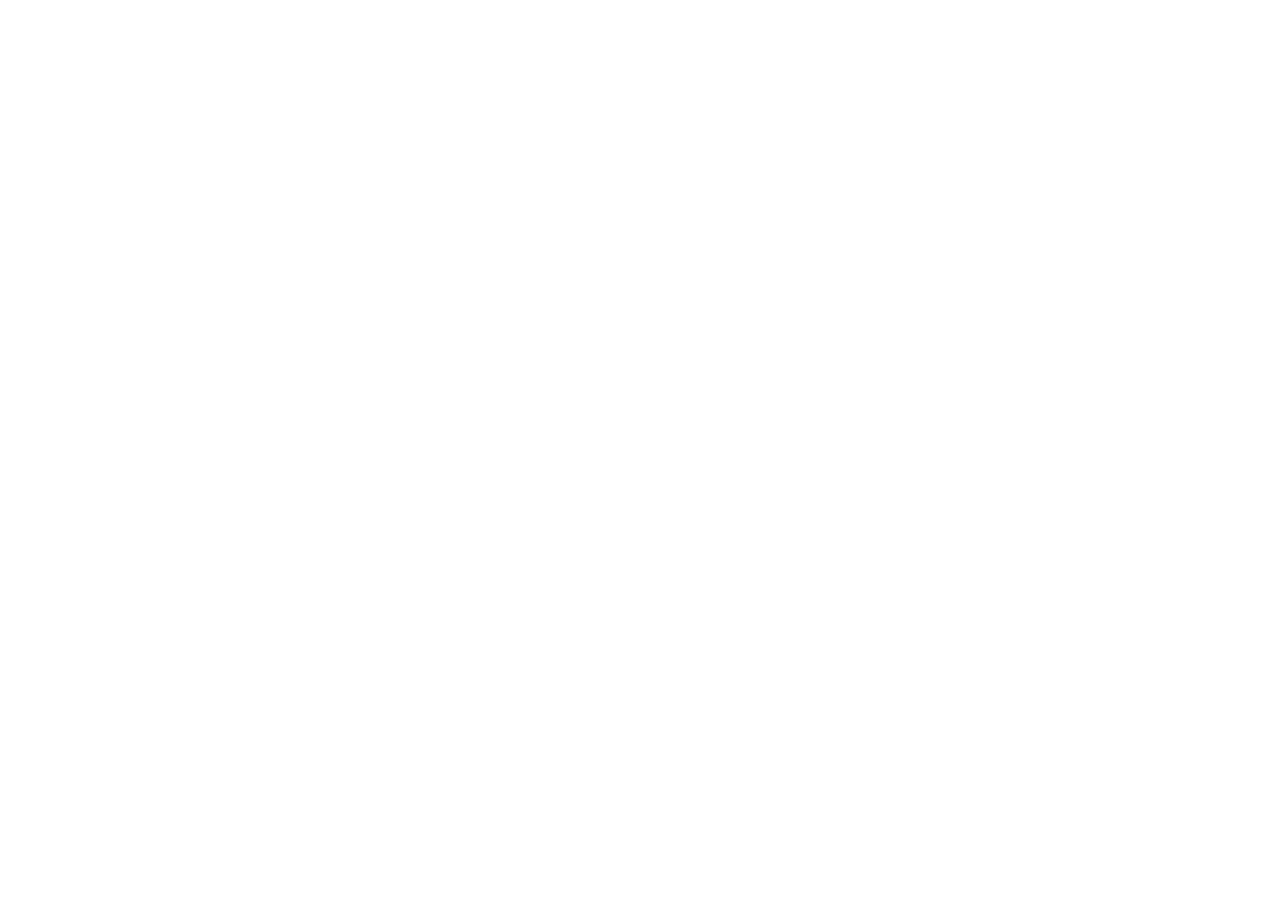
==== login.html @ 37c13c44 "新建项目提交" ====
<!DOCTYPE html>
<html lang="en">

<head>
    <meta charset="UTF-8">
    <meta http-equiv="X-UA-Compatible" content="IE=edge">
    <meta name="viewport" content="width=device-width, initial-scale=1.0">
    <title>Document</title>
</head>

<body>

</body>

</html>
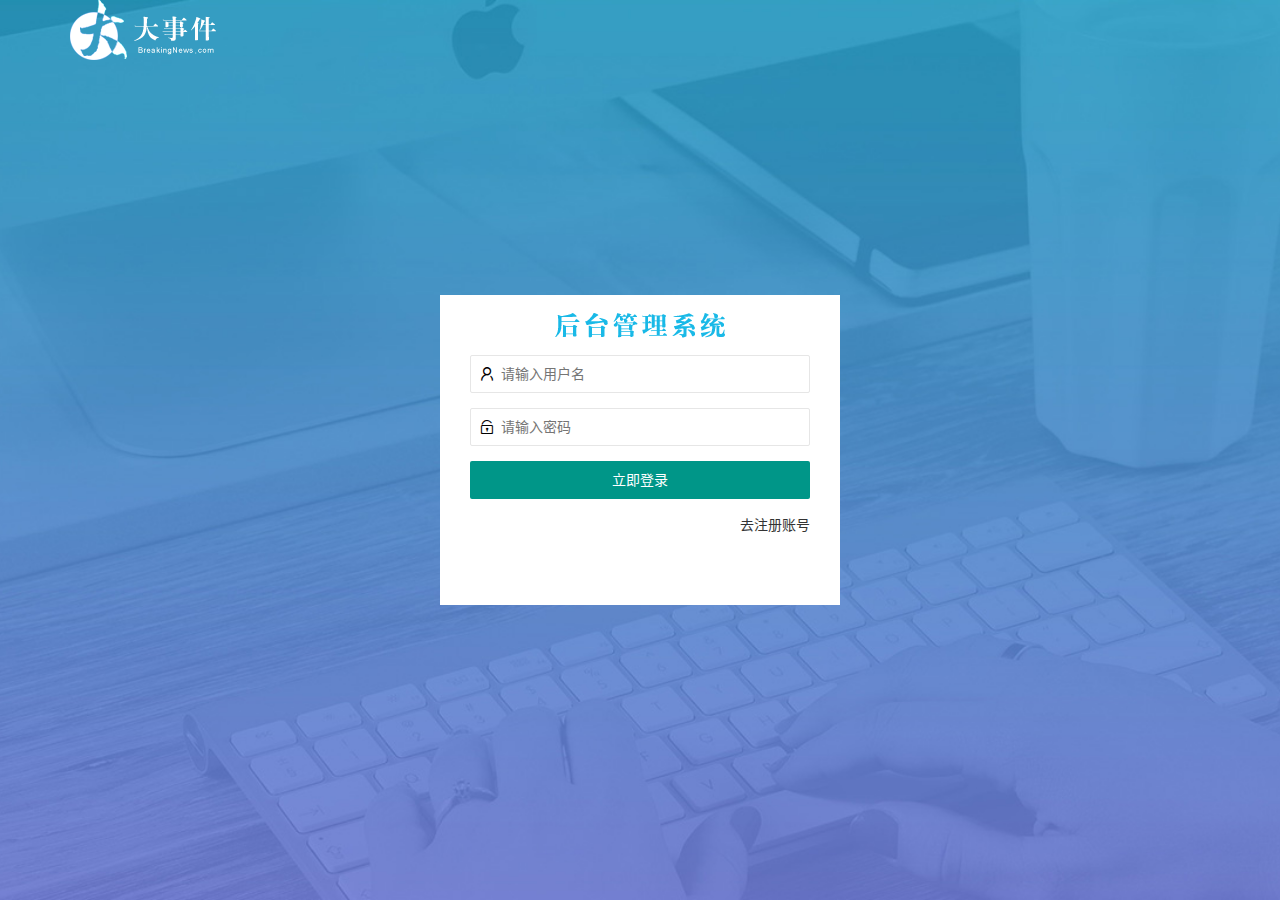
==== commit 29dded7f: "登录注册部分" ====
--- a/login.html
+++ b/login.html
@@ -1,15 +1,73 @@
 <!DOCTYPE html>
-<html lang="en">
+<html lang="zh-CN">
 
 <head>
     <meta charset="UTF-8">
     <meta http-equiv="X-UA-Compatible" content="IE=edge">
     <meta name="viewport" content="width=device-width, initial-scale=1.0">
-    <title>Document</title>
+    <title>大事件 登录/注册</title>
+    <link rel="stylesheet" href="./assets/css/login.css">
+    <link rel="stylesheet" href="./assets/lib/layui/css/layui.css">
+    <script src="./assets/lib/jquery.js"></script>
+    <script src="./assets/lib/layui/layui.all.js"></script>
+    <script src="./assets/js/login.js"></script>
 </head>
 
 <body>
+    <div class="layui-main">
+        <img src="./assets/images/logo.png" alt="">
+    </div>
+    <!--登录注册区域 -->
+    <div class="loginOrReg">
+        <div class="loginTitle"></div>
+        <!-- 登录表单 -->
+        <div class="loginBox">
+            <form class="layui-form" id="loginForm" action="">
+                <div class="layui-form-item">
+                    <i class="layui-icon layui-icon-username"></i>
+                    <input type="text" name="username" required lay-verify="required" placeholder="请输入用户名" autocomplete="off" class="layui-input">
+                </div>
+                <div class="layui-form-item">
+                    <i class="layui-icon layui-icon-password"></i>
+                    <input type="password" name="password" required lay-verify="required|pwd" placeholder="请输入密码" autocomplete="off" class="layui-input">
+                </div>
+                <div class="layui-form-item">
+                    <!-- 提交按钮和普通按钮区别：lay-submit属性    lay-filter属性没什么用-->
+                    <button class="layui-btn layui-btn-fluid" id="loginNow" lay-submit>立即登录</button>
+                </div>
+                <!--  -->
+                <div class="layui-form-item links">
+                    <a href="javascript:;" id="toReg">去注册账号</a>
+                </div>
+            </form>
+        </div>
+        <!-- 注册的表单 -->
+        <div class="regBox">
+            <form class="layui-form" id="regForm" action="">
+                <div class="layui-form-item">
+                    <i class="layui-icon layui-icon-username"></i>
+                    <input type="text" name="userName" required lay-verify="required" placeholder="请输入用户名" autocomplete="off" class="layui-input">
+                </div>
+                <div class="layui-form-item">
+                    <i class="layui-icon layui-icon-password"></i>
+                    <input type="password" name="password" required lay-verify="required|pwd" placeholder="请输入密码" autocomplete="off" class="layui-input">
+                </div>
+                <div class="layui-form-item">
+                    <i class="layui-icon layui-icon-password"></i>
+                    <input type="password" name="repassword" required lay-verify="required|pwd|repwd" placeholder="再次确认密码" autocomplete="off" class="layui-input">
+                </div>
+                <div class="layui-form-item">
+                    <!-- 提交按钮和普通按钮区别：lay-submit属性    lay-filter属性没什么用-->
+                    <button class="layui-btn layui-btn-fluid" lay-submit>立即注册</button>
+                </div>
+                <!--  -->
+                <div class="layui-form-item links">
+                    <a href="javascript:;" id="toLogin">去登录</a>
+                </div>
 
+            </form>
+        </div>
+    </div>
 </body>
 
 </html>--- a/assets/css/login.css
+++ b/assets/css/login.css
@@ -0,0 +1,59 @@
+* {
+    padding: 0;
+    margin: 0;
+}
+
+html,
+body {
+    width: 100%;
+    height: 100%;
+    background: url('../images/login_bg.jpg')no-repeat center;
+    background-size: cover;
+}
+
+.loginOrReg {
+    width: 400px;
+    height: 310px;
+    background-color: #fff;
+    position: absolute;
+    top: 50%;
+    left: 50%;
+    transform: translate(-50%, -50%);
+}
+
+.loginTitle {
+    width: 100%;
+    height: 60px;
+    background: url('../images/login_title.png') no-repeat center;
+}
+
+.loginBox {
+    width: 100%;
+}
+
+.regBox {
+    display: none;
+}
+
+.layui-form {
+    padding: 0 30px;
+}
+
+.links {
+    text-align: right;
+}
+
+.layui-form-item {
+    position: relative;
+}
+
+.layui-icon {
+    position: absolute;
+    top: 50%;
+    left: 9px;
+    transform: translateY(-50%);
+}
+
+.layui-form-item .layui-input {
+    padding-left: 30px;
+}--- a/assets/lib/layui/css/layui.css
+++ b/assets/lib/layui/css/layui.css
@@ -0,0 +1,2 @@
+/** layui-v2.5.5 MIT License By https://www.layui.com */
+ .layui-inline,img{display:inline-block;vertical-align:middle}h1,h2,h3,h4,h5,h6{font-weight:400}.layui-edge,.layui-header,.layui-inline,.layui-main{position:relative}.layui-body,.layui-edge,.layui-elip{overflow:hidden}.layui-btn,.layui-edge,.layui-inline,img{vertical-align:middle}.layui-btn,.layui-disabled,.layui-icon,.layui-unselect{-moz-user-select:none;-webkit-user-select:none;-ms-user-select:none}.layui-elip,.layui-form-checkbox span,.layui-form-pane .layui-form-label{text-overflow:ellipsis;white-space:nowrap}.layui-breadcrumb,.layui-tree-btnGroup{visibility:hidden}blockquote,body,button,dd,div,dl,dt,form,h1,h2,h3,h4,h5,h6,input,li,ol,p,pre,td,textarea,th,ul{margin:0;padding:0;-webkit-tap-highlight-color:rgba(0,0,0,0)}a:active,a:hover{outline:0}img{border:none}li{list-style:none}table{border-collapse:collapse;border-spacing:0}h4,h5,h6{font-size:100%}button,input,optgroup,option,select,textarea{font-family:inherit;font-size:inherit;font-style:inherit;font-weight:inherit;outline:0}pre{white-space:pre-wrap;white-space:-moz-pre-wrap;white-space:-pre-wrap;white-space:-o-pre-wrap;word-wrap:break-word}body{line-height:24px;font:14px Helvetica Neue,Helvetica,PingFang SC,Tahoma,Arial,sans-serif}hr{height:1px;margin:10px 0;border:0;clear:both}a{color:#333;text-decoration:none}a:hover{color:#777}a cite{font-style:normal;*cursor:pointer}.layui-border-box,.layui-border-box *{box-sizing:border-box}.layui-box,.layui-box *{box-sizing:content-box}.layui-clear{clear:both;*zoom:1}.layui-clear:after{content:'\20';clear:both;*zoom:1;display:block;height:0}.layui-inline{*display:inline;*zoom:1}.layui-edge{display:inline-block;width:0;height:0;border-width:6px;border-style:dashed;border-color:transparent}.layui-edge-top{top:-4px;border-bottom-color:#999;border-bottom-style:solid}.layui-edge-right{border-left-color:#999;border-left-style:solid}.layui-edge-bottom{top:2px;border-top-color:#999;border-top-style:solid}.layui-edge-left{border-right-color:#999;border-right-style:solid}.layui-disabled,.layui-disabled:hover{color:#d2d2d2!important;cursor:not-allowed!important}.layui-circle{border-radius:100%}.layui-show{display:block!important}.layui-hide{display:none!important}@font-face{font-family:layui-icon;src:url(../font/iconfont.eot?v=250);src:url(../font/iconfont.eot?v=250#iefix) format('embedded-opentype'),url(../font/iconfont.woff2?v=250) format('woff2'),url(../font/iconfont.woff?v=250) format('woff'),url(../font/iconfont.ttf?v=250) format('truetype'),url(../font/iconfont.svg?v=250#layui-icon) format('svg')}.layui-icon{font-family:layui-icon!important;font-size:16px;font-style:normal;-webkit-font-smoothing:antialiased;-moz-osx-font-smoothing:grayscale}.layui-icon-reply-fill:before{content:"\e611"}.layui-icon-set-fill:before{content:"\e614"}.layui-icon-menu-fill:before{content:"\e60f"}.layui-icon-search:before{content:"\e615"}.layui-icon-share:before{content:"\e641"}.layui-icon-set-sm:before{content:"\e620"}.layui-icon-engine:before{content:"\e628"}.layui-icon-close:before{content:"\1006"}.layui-icon-close-fill:before{content:"\1007"}.layui-icon-chart-screen:before{content:"\e629"}.layui-icon-star:before{content:"\e600"}.layui-icon-circle-dot:before{content:"\e617"}.layui-icon-chat:before{content:"\e606"}.layui-icon-release:before{content:"\e609"}.layui-icon-list:before{content:"\e60a"}.layui-icon-chart:before{content:"\e62c"}.layui-icon-ok-circle:before{content:"\1005"}.layui-icon-layim-theme:before{content:"\e61b"}.layui-icon-table:before{content:"\e62d"}.layui-icon-right:before{content:"\e602"}.layui-icon-left:before{content:"\e603"}.layui-icon-cart-simple:before{content:"\e698"}.layui-icon-face-cry:before{content:"\e69c"}.layui-icon-face-smile:before{content:"\e6af"}.layui-icon-survey:before{content:"\e6b2"}.layui-icon-tree:before{content:"\e62e"}.layui-icon-upload-circle:before{content:"\e62f"}.layui-icon-add-circle:before{content:"\e61f"}.layui-icon-download-circle:before{content:"\e601"}.layui-icon-templeate-1:before{content:"\e630"}.layui-icon-util:before{content:"\e631"}.layui-icon-face-surprised:before{content:"\e664"}.layui-icon-edit:before{content:"\e642"}.layui-icon-speaker:before{content:"\e645"}.layui-icon-down:before{content:"\e61a"}.layui-icon-file:before{content:"\e621"}.layui-icon-layouts:before{content:"\e632"}.layui-icon-rate-half:before{content:"\e6c9"}.layui-icon-add-circle-fine:before{content:"\e608"}.layui-icon-prev-circle:before{content:"\e633"}.layui-icon-read:before{content:"\e705"}.layui-icon-404:before{content:"\e61c"}.layui-icon-carousel:before{content:"\e634"}.layui-icon-help:before{content:"\e607"}.layui-icon-code-circle:before{content:"\e635"}.layui-icon-water:before{content:"\e636"}.layui-icon-username:before{content:"\e66f"}.layui-icon-find-fill:before{content:"\e670"}.layui-icon-about:before{content:"\e60b"}.layui-icon-location:before{content:"\e715"}.layui-icon-up:before{content:"\e619"}.layui-icon-pause:before{content:"\e651"}.layui-icon-date:before{content:"\e637"}.layui-icon-layim-uploadfile:before{content:"\e61d"}.layui-icon-delete:before{content:"\e640"}.layui-icon-play:before{content:"\e652"}.layui-icon-top:before{content:"\e604"}.layui-icon-friends:before{content:"\e612"}.layui-icon-refresh-3:before{content:"\e9aa"}.layui-icon-ok:before{content:"\e605"}.layui-icon-layer:before{content:"\e638"}.layui-icon-face-smile-fine:before{content:"\e60c"}.layui-icon-dollar:before{content:"\e659"}.layui-icon-group:before{content:"\e613"}.layui-icon-layim-download:before{content:"\e61e"}.layui-icon-picture-fine:before{content:"\e60d"}.layui-icon-link:before{content:"\e64c"}.layui-icon-diamond:before{content:"\e735"}.layui-icon-log:before{content:"\e60e"}.layui-icon-rate-solid:before{content:"\e67a"}.layui-icon-fonts-del:before{content:"\e64f"}.layui-icon-unlink:before{content:"\e64d"}.layui-icon-fonts-clear:before{content:"\e639"}.layui-icon-triangle-r:before{content:"\e623"}.layui-icon-circle:before{content:"\e63f"}.layui-icon-radio:before{content:"\e643"}.layui-icon-align-center:before{content:"\e647"}.layui-icon-align-right:before{content:"\e648"}.layui-icon-align-left:before{content:"\e649"}.layui-icon-loading-1:before{content:"\e63e"}.layui-icon-return:before{content:"\e65c"}.layui-icon-fonts-strong:before{content:"\e62b"}.layui-icon-upload:before{content:"\e67c"}.layui-icon-dialogue:before{content:"\e63a"}.layui-icon-video:before{content:"\e6ed"}.layui-icon-headset:before{content:"\e6fc"}.layui-icon-cellphone-fine:before{content:"\e63b"}.layui-icon-add-1:before{content:"\e654"}.layui-icon-face-smile-b:before{content:"\e650"}.layui-icon-fonts-html:before{content:"\e64b"}.layui-icon-form:before{content:"\e63c"}.layui-icon-cart:before{content:"\e657"}.layui-icon-camera-fill:before{content:"\e65d"}.layui-icon-tabs:before{content:"\e62a"}.layui-icon-fonts-code:before{content:"\e64e"}.layui-icon-fire:before{content:"\e756"}.layui-icon-set:before{content:"\e716"}.layui-icon-fonts-u:before{content:"\e646"}.layui-icon-triangle-d:before{content:"\e625"}.layui-icon-tips:before{content:"\e702"}.layui-icon-picture:before{content:"\e64a"}.layui-icon-more-vertical:before{content:"\e671"}.layui-icon-flag:before{content:"\e66c"}.layui-icon-loading:before{content:"\e63d"}.layui-icon-fonts-i:before{content:"\e644"}.layui-icon-refresh-1:before{content:"\e666"}.layui-icon-rmb:before{content:"\e65e"}.layui-icon-home:before{content:"\e68e"}.layui-icon-user:before{content:"\e770"}.layui-icon-notice:before{content:"\e667"}.layui-icon-login-weibo:before{content:"\e675"}.layui-icon-voice:before{content:"\e688"}.layui-icon-upload-drag:before{content:"\e681"}.layui-icon-login-qq:before{content:"\e676"}.layui-icon-snowflake:before{content:"\e6b1"}.layui-icon-file-b:before{content:"\e655"}.layui-icon-template:before{content:"\e663"}.layui-icon-auz:before{content:"\e672"}.layui-icon-console:before{content:"\e665"}.layui-icon-app:before{content:"\e653"}.layui-icon-prev:before{content:"\e65a"}.layui-icon-website:before{content:"\e7ae"}.layui-icon-next:before{content:"\e65b"}.layui-icon-component:before{content:"\e857"}.layui-icon-more:before{content:"\e65f"}.layui-icon-login-wechat:before{content:"\e677"}.layui-icon-shrink-right:before{content:"\e668"}.layui-icon-spread-left:before{content:"\e66b"}.layui-icon-camera:before{content:"\e660"}.layui-icon-note:before{content:"\e66e"}.layui-icon-refresh:before{content:"\e669"}.layui-icon-female:before{content:"\e661"}.layui-icon-male:before{content:"\e662"}.layui-icon-password:before{content:"\e673"}.layui-icon-senior:before{content:"\e674"}.layui-icon-theme:before{content:"\e66a"}.layui-icon-tread:before{content:"\e6c5"}.layui-icon-praise:before{content:"\e6c6"}.layui-icon-star-fill:before{content:"\e658"}.layui-icon-rate:before{content:"\e67b"}.layui-icon-template-1:before{content:"\e656"}.layui-icon-vercode:before{content:"\e679"}.layui-icon-cellphone:before{content:"\e678"}.layui-icon-screen-full:before{content:"\e622"}.layui-icon-screen-restore:before{content:"\e758"}.layui-icon-cols:before{content:"\e610"}.layui-icon-export:before{content:"\e67d"}.layui-icon-print:before{content:"\e66d"}.layui-icon-slider:before{content:"\e714"}.layui-icon-addition:before{content:"\e624"}.layui-icon-subtraction:before{content:"\e67e"}.layui-icon-service:before{content:"\e626"}.layui-icon-transfer:before{content:"\e691"}.layui-main{width:1140px;margin:0 auto}.layui-header{z-index:1000;height:60px}.layui-header a:hover{transition:all .5s;-webkit-transition:all .5s}.layui-side{position:fixed;left:0;top:0;bottom:0;z-index:999;width:200px;overflow-x:hidden}.layui-side-scroll{position:relative;width:220px;height:100%;overflow-x:hidden}.layui-body{position:absolute;left:200px;right:0;top:0;bottom:0;z-index:998;width:auto;overflow-y:auto;box-sizing:border-box}.layui-layout-body{overflow:hidden}.layui-layout-admin .layui-header{background-color:#23262E}.layui-layout-admin .layui-side{top:60px;width:200px;overflow-x:hidden}.layui-layout-admin .layui-body{position:fixed;top:60px;bottom:44px}.layui-layout-admin .layui-main{width:auto;margin:0 15px}.layui-layout-admin .layui-footer{position:fixed;left:200px;right:0;bottom:0;height:44px;line-height:44px;padding:0 15px;background-color:#eee}.layui-layout-admin .layui-logo{position:absolute;left:0;top:0;width:200px;height:100%;line-height:60px;text-align:center;color:#009688;font-size:16px}.layui-layout-admin .layui-header .layui-nav{background:0 0}.layui-layout-left{position:absolute!important;left:200px;top:0}.layui-layout-right{position:absolute!important;right:0;top:0}.layui-container{position:relative;margin:0 auto;padding:0 15px;box-sizing:border-box}.layui-fluid{position:relative;margin:0 auto;padding:0 15px}.layui-row:after,.layui-row:before{content:'';display:block;clear:both}.layui-col-lg1,.layui-col-lg10,.layui-col-lg11,.layui-col-lg12,.layui-col-lg2,.layui-col-lg3,.layui-col-lg4,.layui-col-lg5,.layui-col-lg6,.layui-col-lg7,.layui-col-lg8,.layui-col-lg9,.layui-col-md1,.layui-col-md10,.layui-col-md11,.layui-col-md12,.layui-col-md2,.layui-col-md3,.layui-col-md4,.layui-col-md5,.layui-col-md6,.layui-col-md7,.layui-col-md8,.layui-col-md9,.layui-col-sm1,.layui-col-sm10,.layui-col-sm11,.layui-col-sm12,.layui-col-sm2,.layui-col-sm3,.layui-col-sm4,.layui-col-sm5,.layui-col-sm6,.layui-col-sm7,.layui-col-sm8,.layui-col-sm9,.layui-col-xs1,.layui-col-xs10,.layui-col-xs11,.layui-col-xs12,.layui-col-xs2,.layui-col-xs3,.layui-col-xs4,.layui-col-xs5,.layui-col-xs6,.layui-col-xs7,.layui-col-xs8,.layui-col-xs9{position:relative;display:block;box-sizing:border-box}.layui-col-xs1,.layui-col-xs10,.layui-col-xs11,.layui-col-xs12,.layui-col-xs2,.layui-col-xs3,.layui-col-xs4,.layui-col-xs5,.layui-col-xs6,.layui-col-xs7,.layui-col-xs8,.layui-col-xs9{float:left}.layui-col-xs1{width:8.33333333%}.layui-col-xs2{width:16.66666667%}.layui-col-xs3{width:25%}.layui-col-xs4{width:33.33333333%}.layui-col-xs5{width:41.66666667%}.layui-col-xs6{width:50%}.layui-col-xs7{width:58.33333333%}.layui-col-xs8{width:66.66666667%}.layui-col-xs9{width:75%}.layui-col-xs10{width:83.33333333%}.layui-col-xs11{width:91.66666667%}.layui-col-xs12{width:100%}.layui-col-xs-offset1{margin-left:8.33333333%}.layui-col-xs-offset2{margin-left:16.66666667%}.layui-col-xs-offset3{margin-left:25%}.layui-col-xs-offset4{margin-left:33.33333333%}.layui-col-xs-offset5{margin-left:41.66666667%}.layui-col-xs-offset6{margin-left:50%}.layui-col-xs-offset7{margin-left:58.33333333%}.layui-col-xs-offset8{margin-left:66.66666667%}.layui-col-xs-offset9{margin-left:75%}.layui-col-xs-offset10{margin-left:83.33333333%}.layui-col-xs-offset11{margin-left:91.66666667%}.layui-col-xs-offset12{margin-left:100%}@media screen and (max-width:768px){.layui-hide-xs{display:none!important}.layui-show-xs-block{display:block!important}.layui-show-xs-inline{display:inline!important}.layui-show-xs-inline-block{display:inline-block!important}}@media screen and (min-width:768px){.layui-container{width:750px}.layui-hide-sm{display:none!important}.layui-show-sm-block{display:block!important}.layui-show-sm-inline{display:inline!important}.layui-show-sm-inline-block{display:inline-block!important}.layui-col-sm1,.layui-col-sm10,.layui-col-sm11,.layui-col-sm12,.layui-col-sm2,.layui-col-sm3,.layui-col-sm4,.layui-col-sm5,.layui-col-sm6,.layui-col-sm7,.layui-col-sm8,.layui-col-sm9{float:left}.layui-col-sm1{width:8.33333333%}.layui-col-sm2{width:16.66666667%}.layui-col-sm3{width:25%}.layui-col-sm4{width:33.33333333%}.layui-col-sm5{width:41.66666667%}.layui-col-sm6{width:50%}.layui-col-sm7{width:58.33333333%}.layui-col-sm8{width:66.66666667%}.layui-col-sm9{width:75%}.layui-col-sm10{width:83.33333333%}.layui-col-sm11{width:91.66666667%}.layui-col-sm12{width:100%}.layui-col-sm-offset1{margin-left:8.33333333%}.layui-col-sm-offset2{margin-left:16.66666667%}.layui-col-sm-offset3{margin-left:25%}.layui-col-sm-offset4{margin-left:33.33333333%}.layui-col-sm-offset5{margin-left:41.66666667%}.layui-col-sm-offset6{margin-left:50%}.layui-col-sm-offset7{margin-left:58.33333333%}.layui-col-sm-offset8{margin-left:66.66666667%}.layui-col-sm-offset9{margin-left:75%}.layui-col-sm-offset10{margin-left:83.33333333%}.layui-col-sm-offset11{margin-left:91.66666667%}.layui-col-sm-offset12{margin-left:100%}}@media screen and (min-width:992px){.layui-container{width:970px}.layui-hide-md{display:none!important}.layui-show-md-block{display:block!important}.layui-show-md-inline{display:inline!important}.layui-show-md-inline-block{display:inline-block!important}.layui-col-md1,.layui-col-md10,.layui-col-md11,.layui-col-md12,.layui-col-md2,.layui-col-md3,.layui-col-md4,.layui-col-md5,.layui-col-md6,.layui-col-md7,.layui-col-md8,.layui-col-md9{float:left}.layui-col-md1{width:8.33333333%}.layui-col-md2{width:16.66666667%}.layui-col-md3{width:25%}.layui-col-md4{width:33.33333333%}.layui-col-md5{width:41.66666667%}.layui-col-md6{width:50%}.layui-col-md7{width:58.33333333%}.layui-col-md8{width:66.66666667%}.layui-col-md9{width:75%}.layui-col-md10{width:83.33333333%}.layui-col-md11{width:91.66666667%}.layui-col-md12{width:100%}.layui-col-md-offset1{margin-left:8.33333333%}.layui-col-md-offset2{margin-left:16.66666667%}.layui-col-md-offset3{margin-left:25%}.layui-col-md-offset4{margin-left:33.33333333%}.layui-col-md-offset5{margin-left:41.66666667%}.layui-col-md-offset6{margin-left:50%}.layui-col-md-offset7{margin-left:58.33333333%}.layui-col-md-offset8{margin-left:66.66666667%}.layui-col-md-offset9{margin-left:75%}.layui-col-md-offset10{margin-left:83.33333333%}.layui-col-md-offset11{margin-left:91.66666667%}.layui-col-md-offset12{margin-left:100%}}@media screen and (min-width:1200px){.layui-container{width:1170px}.layui-hide-lg{display:none!important}.layui-show-lg-block{display:block!important}.layui-show-lg-inline{display:inline!important}.layui-show-lg-inline-block{display:inline-block!important}.layui-col-lg1,.layui-col-lg10,.layui-col-lg11,.layui-col-lg12,.layui-col-lg2,.layui-col-lg3,.layui-col-lg4,.layui-col-lg5,.layui-col-lg6,.layui-col-lg7,.layui-col-lg8,.layui-col-lg9{float:left}.layui-col-lg1{width:8.33333333%}.layui-col-lg2{width:16.66666667%}.layui-col-lg3{width:25%}.layui-col-lg4{width:33.33333333%}.layui-col-lg5{width:41.66666667%}.layui-col-lg6{width:50%}.layui-col-lg7{width:58.33333333%}.layui-col-lg8{width:66.66666667%}.layui-col-lg9{width:75%}.layui-col-lg10{width:83.33333333%}.layui-col-lg11{width:91.66666667%}.layui-col-lg12{width:100%}.layui-col-lg-offset1{margin-left:8.33333333%}.layui-col-lg-offset2{margin-left:16.66666667%}.layui-col-lg-offset3{margin-left:25%}.layui-col-lg-offset4{margin-left:33.33333333%}.layui-col-lg-offset5{margin-left:41.66666667%}.layui-col-lg-offset6{margin-left:50%}.layui-col-lg-offset7{margin-left:58.33333333%}.layui-col-lg-offset8{margin-left:66.66666667%}.layui-col-lg-offset9{margin-left:75%}.layui-col-lg-offset10{margin-left:83.33333333%}.layui-col-lg-offset11{margin-left:91.66666667%}.layui-col-lg-offset12{margin-left:100%}}.layui-col-space1{margin:-.5px}.layui-col-space1>*{padding:.5px}.layui-col-space3{margin:-1.5px}.layui-col-space3>*{padding:1.5px}.layui-col-space5{margin:-2.5px}.layui-col-space5>*{padding:2.5px}.layui-col-space8{margin:-3.5px}.layui-col-space8>*{padding:3.5px}.layui-col-space10{margin:-5px}.layui-col-space10>*{padding:5px}.layui-col-space12{margin:-6px}.layui-col-space12>*{padding:6px}.layui-col-space15{margin:-7.5px}.layui-col-space15>*{padding:7.5px}.layui-col-space18{margin:-9px}.layui-col-space18>*{padding:9px}.layui-col-space20{margin:-10px}.layui-col-space20>*{padding:10px}.layui-col-space22{margin:-11px}.layui-col-space22>*{padding:11px}.layui-col-space25{margin:-12.5px}.layui-col-space25>*{padding:12.5px}.layui-col-space30{margin:-15px}.layui-col-space30>*{padding:15px}.layui-btn,.layui-input,.layui-select,.layui-textarea,.layui-upload-button{outline:0;-webkit-appearance:none;transition:all .3s;-webkit-transition:all .3s;box-sizing:border-box}.layui-elem-quote{margin-bottom:10px;padding:15px;line-height:22px;border-left:5px solid #009688;border-radius:0 2px 2px 0;background-color:#f2f2f2}.layui-quote-nm{border-style:solid;border-width:1px 1px 1px 5px;background:0 0}.layui-elem-field{margin-bottom:10px;padding:0;border-width:1px;border-style:solid}.layui-elem-field legend{margin-left:20px;padding:0 10px;font-size:20px;font-weight:300}.layui-field-title{margin:10px 0 20px;border-width:1px 0 0}.layui-field-box{padding:10px 15px}.layui-field-title .layui-field-box{padding:10px 0}.layui-progress{position:relative;height:6px;border-radius:20px;background-color:#e2e2e2}.layui-progress-bar{position:absolute;left:0;top:0;width:0;max-width:100%;height:6px;border-radius:20px;text-align:right;background-color:#5FB878;transition:all .3s;-webkit-transition:all .3s}.layui-progress-big,.layui-progress-big .layui-progress-bar{height:18px;line-height:18px}.layui-progress-text{position:relative;top:-20px;line-height:18px;font-size:12px;color:#666}.layui-progress-big .layui-progress-text{position:static;padding:0 10px;color:#fff}.layui-collapse{border-width:1px;border-style:solid;border-radius:2px}.layui-colla-content,.layui-colla-item{border-top-width:1px;border-top-style:solid}.layui-colla-item:first-child{border-top:none}.layui-colla-title{position:relative;height:42px;line-height:42px;padding:0 15px 0 35px;color:#333;background-color:#f2f2f2;cursor:pointer;font-size:14px;overflow:hidden}.layui-colla-content{display:none;padding:10px 15px;line-height:22px;color:#666}.layui-colla-icon{position:absolute;left:15px;top:0;font-size:14px}.layui-card{margin-bottom:15px;border-radius:2px;background-color:#fff;box-shadow:0 1px 2px 0 rgba(0,0,0,.05)}.layui-card:last-child{margin-bottom:0}.layui-card-header{position:relative;height:42px;line-height:42px;padding:0 15px;border-bottom:1px solid #f6f6f6;color:#333;border-radius:2px 2px 0 0;font-size:14px}.layui-bg-black,.layui-bg-blue,.layui-bg-cyan,.layui-bg-green,.layui-bg-orange,.layui-bg-red{color:#fff!important}.layui-card-body{position:relative;padding:10px 15px;line-height:24px}.layui-card-body[pad15]{padding:15px}.layui-card-body[pad20]{padding:20px}.layui-card-body .layui-table{margin:5px 0}.layui-card .layui-tab{margin:0}.layui-panel-window{position:relative;padding:15px;border-radius:0;border-top:5px solid #E6E6E6;background-color:#fff}.layui-auxiliar-moving{position:fixed;left:0;right:0;top:0;bottom:0;width:100%;height:100%;background:0 0;z-index:9999999999}.layui-form-label,.layui-form-mid,.layui-form-select,.layui-input-block,.layui-input-inline,.layui-textarea{position:relative}.layui-bg-red{background-color:#FF5722!important}.layui-bg-orange{background-color:#FFB800!important}.layui-bg-green{background-color:#009688!important}.layui-bg-cyan{background-color:#2F4056!important}.layui-bg-blue{background-color:#1E9FFF!important}.layui-bg-black{background-color:#393D49!important}.layui-bg-gray{background-color:#eee!important;color:#666!important}.layui-badge-rim,.layui-colla-content,.layui-colla-item,.layui-collapse,.layui-elem-field,.layui-form-pane .layui-form-item[pane],.layui-form-pane .layui-form-label,.layui-input,.layui-layedit,.layui-layedit-tool,.layui-quote-nm,.layui-select,.layui-tab-bar,.layui-tab-card,.layui-tab-title,.layui-tab-title .layui-this:after,.layui-textarea{border-color:#e6e6e6}.layui-timeline-item:before,hr{background-color:#e6e6e6}.layui-text{line-height:22px;font-size:14px;color:#666}.layui-text h1,.layui-text h2,.layui-text h3{font-weight:500;color:#333}.layui-text h1{font-size:30px}.layui-text h2{font-size:24px}.layui-text h3{font-size:18px}.layui-text a:not(.layui-btn){color:#01AAED}.layui-text a:not(.layui-btn):hover{text-decoration:underline}.layui-text ul{padding:5px 0 5px 15px}.layui-text ul li{margin-top:5px;list-style-type:disc}.layui-text em,.layui-word-aux{color:#999!important;padding:0 5px!important}.layui-btn{display:inline-block;height:38px;line-height:38px;padding:0 18px;background-color:#009688;color:#fff;white-space:nowrap;text-align:center;font-size:14px;border:none;border-radius:2px;cursor:pointer}.layui-btn:hover{opacity:.8;filter:alpha(opacity=80);color:#fff}.layui-btn:active{opacity:1;filter:alpha(opacity=100)}.layui-btn+.layui-btn{margin-left:10px}.layui-btn-container{font-size:0}.layui-btn-container .layui-btn{margin-right:10px;margin-bottom:10px}.layui-btn-container .layui-btn+.layui-btn{margin-left:0}.layui-table .layui-btn-container .layui-btn{margin-bottom:9px}.layui-btn-radius{border-radius:100px}.layui-btn .layui-icon{margin-right:3px;font-size:18px;vertical-align:bottom;vertical-align:middle\9}.layui-btn-primary{border:1px solid #C9C9C9;background-color:#fff;color:#555}.layui-btn-primary:hover{border-color:#009688;color:#333}.layui-btn-normal{background-color:#1E9FFF}.layui-btn-warm{background-color:#FFB800}.layui-btn-danger{background-color:#FF5722}.layui-btn-checked{background-color:#5FB878}.layui-btn-disabled,.layui-btn-disabled:active,.layui-btn-disabled:hover{border:1px solid #e6e6e6;background-color:#FBFBFB;color:#C9C9C9;cursor:not-allowed;opacity:1}.layui-btn-lg{height:44px;line-height:44px;padding:0 25px;font-size:16px}.layui-btn-sm{height:30px;line-height:30px;padding:0 10px;font-size:12px}.layui-btn-sm i{font-size:16px!important}.layui-btn-xs{height:22px;line-height:22px;padding:0 5px;font-size:12px}.layui-btn-xs i{font-size:14px!important}.layui-btn-group{display:inline-block;vertical-align:middle;font-size:0}.layui-btn-group .layui-btn{margin-left:0!important;margin-right:0!important;border-left:1px solid rgba(255,255,255,.5);border-radius:0}.layui-btn-group .layui-btn-primary{border-left:none}.layui-btn-group .layui-btn-primary:hover{border-color:#C9C9C9;color:#009688}.layui-btn-group .layui-btn:first-child{border-left:none;border-radius:2px 0 0 2px}.layui-btn-group .layui-btn-primary:first-child{border-left:1px solid #c9c9c9}.layui-btn-group .layui-btn:last-child{border-radius:0 2px 2px 0}.layui-btn-group .layui-btn+.layui-btn{margin-left:0}.layui-btn-group+.layui-btn-group{margin-left:10px}.layui-btn-fluid{width:100%}.layui-input,.layui-select,.layui-textarea{height:38px;line-height:1.3;line-height:38px\9;border-width:1px;border-style:solid;background-color:#fff;border-radius:2px}.layui-input::-webkit-input-placeholder,.layui-select::-webkit-input-placeholder,.layui-textarea::-webkit-input-placeholder{line-height:1.3}.layui-input,.layui-textarea{display:block;width:100%;padding-left:10px}.layui-input:hover,.layui-textarea:hover{border-color:#D2D2D2!important}.layui-input:focus,.layui-textarea:focus{border-color:#C9C9C9!important}.layui-textarea{min-height:100px;height:auto;line-height:20px;padding:6px 10px;resize:vertical}.layui-select{padding:0 10px}.layui-form input[type=checkbox],.layui-form input[type=radio],.layui-form select{display:none}.layui-form [lay-ignore]{display:initial}.layui-form-item{margin-bottom:15px;clear:both;*zoom:1}.layui-form-item:after{content:'\20';clear:both;*zoom:1;display:block;height:0}.layui-form-label{float:left;display:block;padding:9px 15px;width:80px;font-weight:400;line-height:20px;text-align:right}.layui-form-label-col{display:block;float:none;padding:9px 0;line-height:20px;text-align:left}.layui-form-item .layui-inline{margin-bottom:5px;margin-right:10px}.layui-input-block{margin-left:110px;min-height:36px}.layui-input-inline{display:inline-block;vertical-align:middle}.layui-form-item .layui-input-inline{float:left;width:190px;margin-right:10px}.layui-form-text .layui-input-inline{width:auto}.layui-form-mid{float:left;display:block;padding:9px 0!important;line-height:20px;margin-right:10px}.layui-form-danger+.layui-form-select .layui-input,.layui-form-danger:focus{border-color:#FF5722!important}.layui-form-select .layui-input{padding-right:30px;cursor:pointer}.layui-form-select .layui-edge{position:absolute;right:10px;top:50%;margin-top:-3px;cursor:pointer;border-width:6px;border-top-color:#c2c2c2;border-top-style:solid;transition:all .3s;-webkit-transition:all .3s}.layui-form-select dl{display:none;position:absolute;left:0;top:42px;padding:5px 0;z-index:899;min-width:100%;border:1px solid #d2d2d2;max-height:300px;overflow-y:auto;background-color:#fff;border-radius:2px;box-shadow:0 2px 4px rgba(0,0,0,.12);box-sizing:border-box}.layui-form-select dl dd,.layui-form-select dl dt{padding:0 10px;line-height:36px;white-space:nowrap;overflow:hidden;text-overflow:ellipsis}.layui-form-select dl dt{font-size:12px;color:#999}.layui-form-select dl dd{cursor:pointer}.layui-form-select dl dd:hover{background-color:#f2f2f2;-webkit-transition:.5s all;transition:.5s all}.layui-form-select .layui-select-group dd{padding-left:20px}.layui-form-select dl dd.layui-select-tips{padding-left:10px!important;color:#999}.layui-form-select dl dd.layui-this{background-color:#5FB878;color:#fff}.layui-form-checkbox,.layui-form-select dl dd.layui-disabled{background-color:#fff}.layui-form-selected dl{display:block}.layui-form-checkbox,.layui-form-checkbox *,.layui-form-switch{display:inline-block;vertical-align:middle}.layui-form-selected .layui-edge{margin-top:-9px;-webkit-transform:rotate(180deg);transform:rotate(180deg);margin-top:-3px\9}:root .layui-form-selected .layui-edge{margin-top:-9px\0/IE9}.layui-form-selectup dl{top:auto;bottom:42px}.layui-select-none{margin:5px 0;text-align:center;color:#999}.layui-select-disabled .layui-disabled{border-color:#eee!important}.layui-select-disabled .layui-edge{border-top-color:#d2d2d2}.layui-form-checkbox{position:relative;height:30px;line-height:30px;margin-right:10px;padding-right:30px;cursor:pointer;font-size:0;-webkit-transition:.1s linear;transition:.1s linear;box-sizing:border-box}.layui-form-checkbox span{padding:0 10px;height:100%;font-size:14px;border-radius:2px 0 0 2px;background-color:#d2d2d2;color:#fff;overflow:hidden}.layui-form-checkbox:hover span{background-color:#c2c2c2}.layui-form-checkbox i{position:absolute;right:0;top:0;width:30px;height:28px;border:1px solid #d2d2d2;border-left:none;border-radius:0 2px 2px 0;color:#fff;font-size:20px;text-align:center}.layui-form-checkbox:hover i{border-color:#c2c2c2;color:#c2c2c2}.layui-form-checked,.layui-form-checked:hover{border-color:#5FB878}.layui-form-checked span,.layui-form-checked:hover span{background-color:#5FB878}.layui-form-checked i,.layui-form-checked:hover i{color:#5FB878}.layui-form-item .layui-form-checkbox{margin-top:4px}.layui-form-checkbox[lay-skin=primary]{height:auto!important;line-height:normal!important;min-width:18px;min-height:18px;border:none!important;margin-right:0;padding-left:28px;padding-right:0;background:0 0}.layui-form-checkbox[lay-skin=primary] span{padding-left:0;padding-right:15px;line-height:18px;background:0 0;color:#666}.layui-form-checkbox[lay-skin=primary] i{right:auto;left:0;width:16px;height:16px;line-height:16px;border:1px solid #d2d2d2;font-size:12px;border-radius:2px;background-color:#fff;-webkit-transition:.1s linear;transition:.1s linear}.layui-form-checkbox[lay-skin=primary]:hover i{border-color:#5FB878;color:#fff}.layui-form-checked[lay-skin=primary] i{border-color:#5FB878!important;background-color:#5FB878;color:#fff}.layui-checkbox-disbaled[lay-skin=primary] span{background:0 0!important;color:#c2c2c2}.layui-checkbox-disbaled[lay-skin=primary]:hover i{border-color:#d2d2d2}.layui-form-item .layui-form-checkbox[lay-skin=primary]{margin-top:10px}.layui-form-switch{position:relative;height:22px;line-height:22px;min-width:35px;padding:0 5px;margin-top:8px;border:1px solid #d2d2d2;border-radius:20px;cursor:pointer;background-color:#fff;-webkit-transition:.1s linear;transition:.1s linear}.layui-form-switch i{position:absolute;left:5px;top:3px;width:16px;height:16px;border-radius:20px;background-color:#d2d2d2;-webkit-transition:.1s linear;transition:.1s linear}.layui-form-switch em{position:relative;top:0;width:25px;margin-left:21px;padding:0!important;text-align:center!important;color:#999!important;font-style:normal!important;font-size:12px}.layui-form-onswitch{border-color:#5FB878;background-color:#5FB878}.layui-checkbox-disbaled,.layui-checkbox-disbaled i{border-color:#e2e2e2!important}.layui-form-onswitch i{left:100%;margin-left:-21px;background-color:#fff}.layui-form-onswitch em{margin-left:5px;margin-right:21px;color:#fff!important}.layui-checkbox-disbaled span{background-color:#e2e2e2!important}.layui-checkbox-disbaled:hover i{color:#fff!important}[lay-radio]{display:none}.layui-form-radio,.layui-form-radio *{display:inline-block;vertical-align:middle}.layui-form-radio{line-height:28px;margin:6px 10px 0 0;padding-right:10px;cursor:pointer;font-size:0}.layui-form-radio *{font-size:14px}.layui-form-radio>i{margin-right:8px;font-size:22px;color:#c2c2c2}.layui-form-radio>i:hover,.layui-form-radioed>i{color:#5FB878}.layui-radio-disbaled>i{color:#e2e2e2!important}.layui-form-pane .layui-form-label{width:110px;padding:8px 15px;height:38px;line-height:20px;border-width:1px;border-style:solid;border-radius:2px 0 0 2px;text-align:center;background-color:#FBFBFB;overflow:hidden;box-sizing:border-box}.layui-form-pane .layui-input-inline{margin-left:-1px}.layui-form-pane .layui-input-block{margin-left:110px;left:-1px}.layui-form-pane .layui-input{border-radius:0 2px 2px 0}.layui-form-pane .layui-form-text .layui-form-label{float:none;width:100%;border-radius:2px;box-sizing:border-box;text-align:left}.layui-form-pane .layui-form-text .layui-input-inline{display:block;margin:0;top:-1px;clear:both}.layui-form-pane .layui-form-text .layui-input-block{margin:0;left:0;top:-1px}.layui-form-pane .layui-form-text .layui-textarea{min-height:100px;border-radius:0 0 2px 2px}.layui-form-pane .layui-form-checkbox{margin:4px 0 4px 10px}.layui-form-pane .layui-form-radio,.layui-form-pane .layui-form-switch{margin-top:6px;margin-left:10px}.layui-form-pane .layui-form-item[pane]{position:relative;border-width:1px;border-style:solid}.layui-form-pane .layui-form-item[pane] .layui-form-label{position:absolute;left:0;top:0;height:100%;border-width:0 1px 0 0}.layui-form-pane .layui-form-item[pane] .layui-input-inline{margin-left:110px}@media screen and (max-width:450px){.layui-form-item .layui-form-label{text-overflow:ellipsis;overflow:hidden;white-space:nowrap}.layui-form-item .layui-inline{display:block;margin-right:0;margin-bottom:20px;clear:both}.layui-form-item .layui-inline:after{content:'\20';clear:both;display:block;height:0}.layui-form-item .layui-input-inline{display:block;float:none;left:-3px;width:auto;margin:0 0 10px 112px}.layui-form-item .layui-input-inline+.layui-form-mid{margin-left:110px;top:-5px;padding:0}.layui-form-item .layui-form-checkbox{margin-right:5px;margin-bottom:5px}}.layui-layedit{border-width:1px;border-style:solid;border-radius:2px}.layui-layedit-tool{padding:3px 5px;border-bottom-width:1px;border-bottom-style:solid;font-size:0}.layedit-tool-fixed{position:fixed;top:0;border-top:1px solid #e2e2e2}.layui-layedit-tool .layedit-tool-mid,.layui-layedit-tool .layui-icon{display:inline-block;vertical-align:middle;text-align:center;font-size:14px}.layui-layedit-tool .layui-icon{position:relative;width:32px;height:30px;line-height:30px;margin:3px 5px;color:#777;cursor:pointer;border-radius:2px}.layui-layedit-tool .layui-icon:hover{color:#393D49}.layui-layedit-tool .layui-icon:active{color:#000}.layui-layedit-tool .layedit-tool-active{background-color:#e2e2e2;color:#000}.layui-layedit-tool .layui-disabled,.layui-layedit-tool .layui-disabled:hover{color:#d2d2d2;cursor:not-allowed}.layui-layedit-tool .layedit-tool-mid{width:1px;height:18px;margin:0 10px;background-color:#d2d2d2}.layedit-tool-html{width:50px!important;font-size:30px!important}.layedit-tool-b,.layedit-tool-code,.layedit-tool-help{font-size:16px!important}.layedit-tool-d,.layedit-tool-face,.layedit-tool-image,.layedit-tool-unlink{font-size:18px!important}.layedit-tool-image input{position:absolute;font-size:0;left:0;top:0;width:100%;height:100%;opacity:.01;filter:Alpha(opacity=1);cursor:pointer}.layui-layedit-iframe iframe{display:block;width:100%}#LAY_layedit_code{overflow:hidden}.layui-laypage{display:inline-block;*display:inline;*zoom:1;vertical-align:middle;margin:10px 0;font-size:0}.layui-laypage>a:first-child,.layui-laypage>a:first-child em{border-radius:2px 0 0 2px}.layui-laypage>a:last-child,.layui-laypage>a:last-child em{border-radius:0 2px 2px 0}.layui-laypage>:first-child{margin-left:0!important}.layui-laypage>:last-child{margin-right:0!important}.layui-laypage a,.layui-laypage button,.layui-laypage input,.layui-laypage select,.layui-laypage span{border:1px solid #e2e2e2}.layui-laypage a,.layui-laypage span{display:inline-block;*display:inline;*zoom:1;vertical-align:middle;padding:0 15px;height:28px;line-height:28px;margin:0 -1px 5px 0;background-color:#fff;color:#333;font-size:12px}.layui-flow-more a *,.layui-laypage input,.layui-table-view select[lay-ignore]{display:inline-block}.layui-laypage a:hover{color:#009688}.layui-laypage em{font-style:normal}.layui-laypage .layui-laypage-spr{color:#999;font-weight:700}.layui-laypage a{text-decoration:none}.layui-laypage .layui-laypage-curr{position:relative}.layui-laypage .layui-laypage-curr em{position:relative;color:#fff}.layui-laypage .layui-laypage-curr .layui-laypage-em{position:absolute;left:-1px;top:-1px;padding:1px;width:100%;height:100%;background-color:#009688}.layui-laypage-em{border-radius:2px}.layui-laypage-next em,.layui-laypage-prev em{font-family:Sim sun;font-size:16px}.layui-laypage .layui-laypage-count,.layui-laypage .layui-laypage-limits,.layui-laypage .layui-laypage-refresh,.layui-laypage .layui-laypage-skip{margin-left:10px;margin-right:10px;padding:0;border:none}.layui-laypage .layui-laypage-limits,.layui-laypage .layui-laypage-refresh{vertical-align:top}.layui-laypage .layui-laypage-refresh i{font-size:18px;cursor:pointer}.layui-laypage select{height:22px;padding:3px;border-radius:2px;cursor:pointer}.layui-laypage .layui-laypage-skip{height:30px;line-height:30px;color:#999}.layui-laypage button,.layui-laypage input{height:30px;line-height:30px;border-radius:2px;vertical-align:top;background-color:#fff;box-sizing:border-box}.layui-laypage input{width:40px;margin:0 10px;padding:0 3px;text-align:center}.layui-laypage input:focus,.layui-laypage select:focus{border-color:#009688!important}.layui-laypage button{margin-left:10px;padding:0 10px;cursor:pointer}.layui-table,.layui-table-view{margin:10px 0}.layui-flow-more{margin:10px 0;text-align:center;color:#999;font-size:14px}.layui-flow-more a{height:32px;line-height:32px}.layui-flow-more a *{vertical-align:top}.layui-flow-more a cite{padding:0 20px;border-radius:3px;background-color:#eee;color:#333;font-style:normal}.layui-flow-more a cite:hover{opacity:.8}.layui-flow-more a i{font-size:30px;color:#737383}.layui-table{width:100%;background-color:#fff;color:#666}.layui-table tr{transition:all .3s;-webkit-transition:all .3s}.layui-table th{text-align:left;font-weight:400}.layui-table tbody tr:hover,.layui-table thead tr,.layui-table-click,.layui-table-header,.layui-table-hover,.layui-table-mend,.layui-table-patch,.layui-table-tool,.layui-table-total,.layui-table-total tr,.layui-table[lay-even] tr:nth-child(even){background-color:#f2f2f2}.layui-table td,.layui-table th,.layui-table-col-set,.layui-table-fixed-r,.layui-table-grid-down,.layui-table-header,.layui-table-page,.layui-table-tips-main,.layui-table-tool,.layui-table-total,.layui-table-view,.layui-table[lay-skin=line],.layui-table[lay-skin=row]{border-width:1px;border-style:solid;border-color:#e6e6e6}.layui-table td,.layui-table th{position:relative;padding:9px 15px;min-height:20px;line-height:20px;font-size:14px}.layui-table[lay-skin=line] td,.layui-table[lay-skin=line] th{border-width:0 0 1px}.layui-table[lay-skin=row] td,.layui-table[lay-skin=row] th{border-width:0 1px 0 0}.layui-table[lay-skin=nob] td,.layui-table[lay-skin=nob] th{border:none}.layui-table img{max-width:100px}.layui-table[lay-size=lg] td,.layui-table[lay-size=lg] th{padding:15px 30px}.layui-table-view .layui-table[lay-size=lg] .layui-table-cell{height:40px;line-height:40px}.layui-table[lay-size=sm] td,.layui-table[lay-size=sm] th{font-size:12px;padding:5px 10px}.layui-table-view .layui-table[lay-size=sm] .layui-table-cell{height:20px;line-height:20px}.layui-table[lay-data]{display:none}.layui-table-box{position:relative;overflow:hidden}.layui-table-view .layui-table{position:relative;width:auto;margin:0}.layui-table-view .layui-table[lay-skin=line]{border-width:0 1px 0 0}.layui-table-view .layui-table[lay-skin=row]{border-width:0 0 1px}.layui-table-view .layui-table td,.layui-table-view .layui-table th{padding:5px 0;border-top:none;border-left:none}.layui-table-view .layui-table th.layui-unselect .layui-table-cell span{cursor:pointer}.layui-table-view .layui-table td{cursor:default}.layui-table-view .layui-table td[data-edit=text]{cursor:text}.layui-table-view .layui-form-checkbox[lay-skin=primary] i{width:18px;height:18px}.layui-table-view .layui-form-radio{line-height:0;padding:0}.layui-table-view .layui-form-radio>i{margin:0;font-size:20px}.layui-table-init{position:absolute;left:0;top:0;width:100%;height:100%;text-align:center;z-index:110}.layui-table-init .layui-icon{position:absolute;left:50%;top:50%;margin:-15px 0 0 -15px;font-size:30px;color:#c2c2c2}.layui-table-header{border-width:0 0 1px;overflow:hidden}.layui-table-header .layui-table{margin-bottom:-1px}.layui-table-tool .layui-inline[lay-event]{position:relative;width:26px;height:26px;padding:5px;line-height:16px;margin-right:10px;text-align:center;color:#333;border:1px solid #ccc;cursor:pointer;-webkit-transition:.5s all;transition:.5s all}.layui-table-tool .layui-inline[lay-event]:hover{border:1px solid #999}.layui-table-tool-temp{padding-right:120px}.layui-table-tool-self{position:absolute;right:17px;top:10px}.layui-table-tool .layui-table-tool-self .layui-inline[lay-event]{margin:0 0 0 10px}.layui-table-tool-panel{position:absolute;top:29px;left:-1px;padding:5px 0;min-width:150px;min-height:40px;border:1px solid #d2d2d2;text-align:left;overflow-y:auto;background-color:#fff;box-shadow:0 2px 4px rgba(0,0,0,.12)}.layui-table-cell,.layui-table-tool-panel li{overflow:hidden;text-overflow:ellipsis;white-space:nowrap}.layui-table-tool-panel li{padding:0 10px;line-height:30px;-webkit-transition:.5s all;transition:.5s all}.layui-table-tool-panel li .layui-form-checkbox[lay-skin=primary]{width:100%;padding-left:28px}.layui-table-tool-panel li:hover{background-color:#f2f2f2}.layui-table-tool-panel li .layui-form-checkbox[lay-skin=primary] i{position:absolute;left:0;top:0}.layui-table-tool-panel li .layui-form-checkbox[lay-skin=primary] span{padding:0}.layui-table-tool .layui-table-tool-self .layui-table-tool-panel{left:auto;right:-1px}.layui-table-col-set{position:absolute;right:0;top:0;width:20px;height:100%;border-width:0 0 0 1px;background-color:#fff}.layui-table-sort{width:10px;height:20px;margin-left:5px;cursor:pointer!important}.layui-table-sort .layui-edge{position:absolute;left:5px;border-width:5px}.layui-table-sort .layui-table-sort-asc{top:3px;border-top:none;border-bottom-style:solid;border-bottom-color:#b2b2b2}.layui-table-sort .layui-table-sort-asc:hover{border-bottom-color:#666}.layui-table-sort .layui-table-sort-desc{bottom:5px;border-bottom:none;border-top-style:solid;border-top-color:#b2b2b2}.layui-table-sort .layui-table-sort-desc:hover{border-top-color:#666}.layui-table-sort[lay-sort=asc] .layui-table-sort-asc{border-bottom-color:#000}.layui-table-sort[lay-sort=desc] .layui-table-sort-desc{border-top-color:#000}.layui-table-cell{height:28px;line-height:28px;padding:0 15px;position:relative;box-sizing:border-box}.layui-table-cell .layui-form-checkbox[lay-skin=primary]{top:-1px;padding:0}.layui-table-cell .layui-table-link{color:#01AAED}.laytable-cell-checkbox,.laytable-cell-numbers,.laytable-cell-radio,.laytable-cell-space{padding:0;text-align:center}.layui-table-body{position:relative;overflow:auto;margin-right:-1px;margin-bottom:-1px}.layui-table-body .layui-none{line-height:26px;padding:15px;text-align:center;color:#999}.layui-table-fixed{position:absolute;left:0;top:0;z-index:101}.layui-table-fixed .layui-table-body{overflow:hidden}.layui-table-fixed-l{box-shadow:0 -1px 8px rgba(0,0,0,.08)}.layui-table-fixed-r{left:auto;right:-1px;border-width:0 0 0 1px;box-shadow:-1px 0 8px rgba(0,0,0,.08)}.layui-table-fixed-r .layui-table-header{position:relative;overflow:visible}.layui-table-mend{position:absolute;right:-49px;top:0;height:100%;width:50px}.layui-table-tool{position:relative;z-index:890;width:100%;min-height:50px;line-height:30px;padding:10px 15px;border-width:0 0 1px}.layui-table-tool .layui-btn-container{margin-bottom:-10px}.layui-table-page,.layui-table-total{border-width:1px 0 0;margin-bottom:-1px;overflow:hidden}.layui-table-page{position:relative;width:100%;padding:7px 7px 0;height:41px;font-size:12px;white-space:nowrap}.layui-table-page>div{height:26px}.layui-table-page .layui-laypage{margin:0}.layui-table-page .layui-laypage a,.layui-table-page .layui-laypage span{height:26px;line-height:26px;margin-bottom:10px;border:none;background:0 0}.layui-table-page .layui-laypage a,.layui-table-page .layui-laypage span.layui-laypage-curr{padding:0 12px}.layui-table-page .layui-laypage span{margin-left:0;padding:0}.layui-table-page .layui-laypage .layui-laypage-prev{margin-left:-7px!important}.layui-table-page .layui-laypage .layui-laypage-curr .layui-laypage-em{left:0;top:0;padding:0}.layui-table-page .layui-laypage button,.layui-table-page .layui-laypage input{height:26px;line-height:26px}.layui-table-page .layui-laypage input{width:40px}.layui-table-page .layui-laypage button{padding:0 10px}.layui-table-page select{height:18px}.layui-table-patch .layui-table-cell{padding:0;width:30px}.layui-table-edit{position:absolute;left:0;top:0;width:100%;height:100%;padding:0 14px 1px;border-radius:0;box-shadow:1px 1px 20px rgba(0,0,0,.15)}.layui-table-edit:focus{border-color:#5FB878!important}select.layui-table-edit{padding:0 0 0 10px;border-color:#C9C9C9}.layui-table-view .layui-form-checkbox,.layui-table-view .layui-form-radio,.layui-table-view .layui-form-switch{top:0;margin:0;box-sizing:content-box}.layui-table-view .layui-form-checkbox{top:-1px;height:26px;line-height:26px}.layui-table-view .layui-form-checkbox i{height:26px}.layui-table-grid .layui-table-cell{overflow:visible}.layui-table-grid-down{position:absolute;top:0;right:0;width:26px;height:100%;padding:5px 0;border-width:0 0 0 1px;text-align:center;background-color:#fff;color:#999;cursor:pointer}.layui-table-grid-down .layui-icon{position:absolute;top:50%;left:50%;margin:-8px 0 0 -8px}.layui-table-grid-down:hover{background-color:#fbfbfb}body .layui-table-tips .layui-layer-content{background:0 0;padding:0;box-shadow:0 1px 6px rgba(0,0,0,.12)}.layui-table-tips-main{margin:-44px 0 0 -1px;max-height:150px;padding:8px 15px;font-size:14px;overflow-y:scroll;background-color:#fff;color:#666}.layui-table-tips-c{position:absolute;right:-3px;top:-13px;width:20px;height:20px;padding:3px;cursor:pointer;background-color:#666;border-radius:50%;color:#fff}.layui-table-tips-c:hover{background-color:#777}.layui-table-tips-c:before{position:relative;right:-2px}.layui-upload-file{display:none!important;opacity:.01;filter:Alpha(opacity=1)}.layui-upload-drag,.layui-upload-form,.layui-upload-wrap{display:inline-block}.layui-upload-list{margin:10px 0}.layui-upload-choose{padding:0 10px;color:#999}.layui-upload-drag{position:relative;padding:30px;border:1px dashed #e2e2e2;background-color:#fff;text-align:center;cursor:pointer;color:#999}.layui-upload-drag .layui-icon{font-size:50px;color:#009688}.layui-upload-drag[lay-over]{border-color:#009688}.layui-upload-iframe{position:absolute;width:0;height:0;border:0;visibility:hidden}.layui-upload-wrap{position:relative;vertical-align:middle}.layui-upload-wrap .layui-upload-file{display:block!important;position:absolute;left:0;top:0;z-index:10;font-size:100px;width:100%;height:100%;opacity:.01;filter:Alpha(opacity=1);cursor:pointer}.layui-transfer-active,.layui-transfer-box{display:inline-block;vertical-align:middle}.layui-transfer-box,.layui-transfer-header,.layui-transfer-search{border-width:0;border-style:solid;border-color:#e6e6e6}.layui-transfer-box{position:relative;border-width:1px;width:200px;height:360px;border-radius:2px;background-color:#fff}.layui-transfer-box .layui-form-checkbox{width:100%;margin:0!important}.layui-transfer-header{height:38px;line-height:38px;padding:0 10px;border-bottom-width:1px}.layui-transfer-search{position:relative;padding:10px;border-bottom-width:1px}.layui-transfer-search .layui-input{height:32px;padding-left:30px;font-size:12px}.layui-transfer-search .layui-icon-search{position:absolute;left:20px;top:50%;margin-top:-8px;color:#666}.layui-transfer-active{margin:0 15px}.layui-transfer-active .layui-btn{display:block;margin:0;padding:0 15px;background-color:#5FB878;border-color:#5FB878;color:#fff}.layui-transfer-active .layui-btn-disabled{background-color:#FBFBFB;border-color:#e6e6e6;color:#C9C9C9}.layui-transfer-active .layui-btn:first-child{margin-bottom:15px}.layui-transfer-active .layui-btn .layui-icon{margin:0;font-size:14px!important}.layui-transfer-data{padding:5px 0;overflow:auto}.layui-transfer-data li{height:32px;line-height:32px;padding:0 10px}.layui-transfer-data li:hover{background-color:#f2f2f2;transition:.5s all}.layui-transfer-data .layui-none{padding:15px 10px;text-align:center;color:#999}.layui-nav{position:relative;padding:0 20px;background-color:#393D49;color:#fff;border-radius:2px;font-size:0;box-sizing:border-box}.layui-nav *{font-size:14px}.layui-nav .layui-nav-item{position:relative;display:inline-block;*display:inline;*zoom:1;vertical-align:middle;line-height:60px}.layui-nav .layui-nav-item a{display:block;padding:0 20px;color:#fff;color:rgba(255,255,255,.7);transition:all .3s;-webkit-transition:all .3s}.layui-nav .layui-this:after,.layui-nav-bar,.layui-nav-tree .layui-nav-itemed:after{position:absolute;left:0;top:0;width:0;height:5px;background-color:#5FB878;transition:all .2s;-webkit-transition:all .2s}.layui-nav-bar{z-index:1000}.layui-nav .layui-nav-item a:hover,.layui-nav .layui-this a{color:#fff}.layui-nav .layui-this:after{content:'';top:auto;bottom:0;width:100%}.layui-nav-img{width:30px;height:30px;margin-right:10px;border-radius:50%}.layui-nav .layui-nav-more{content:'';width:0;height:0;border-style:solid dashed dashed;border-color:#fff transparent transparent;overflow:hidden;cursor:pointer;transition:all .2s;-webkit-transition:all .2s;position:absolute;top:50%;right:3px;margin-top:-3px;border-width:6px;border-top-color:rgba(255,255,255,.7)}.layui-nav .layui-nav-mored,.layui-nav-itemed>a .layui-nav-more{margin-top:-9px;border-style:dashed dashed solid;border-color:transparent transparent #fff}.layui-nav-child{display:none;position:absolute;left:0;top:65px;min-width:100%;line-height:36px;padding:5px 0;box-shadow:0 2px 4px rgba(0,0,0,.12);border:1px solid #d2d2d2;background-color:#fff;z-index:100;border-radius:2px;white-space:nowrap}.layui-nav .layui-nav-child a{color:#333}.layui-nav .layui-nav-child a:hover{background-color:#f2f2f2;color:#000}.layui-nav-child dd{position:relative}.layui-nav .layui-nav-child dd.layui-this a,.layui-nav-child dd.layui-this{background-color:#5FB878;color:#fff}.layui-nav-child dd.layui-this:after{display:none}.layui-nav-tree{width:200px;padding:0}.layui-nav-tree .layui-nav-item{display:block;width:100%;line-height:45px}.layui-nav-tree .layui-nav-item a{position:relative;height:45px;line-height:45px;text-overflow:ellipsis;overflow:hidden;white-space:nowrap}.layui-nav-tree .layui-nav-item a:hover{background-color:#4E5465}.layui-nav-tree .layui-nav-bar{width:5px;height:0;background-color:#009688}.layui-nav-tree .layui-nav-child dd.layui-this,.layui-nav-tree .layui-nav-child dd.layui-this a,.layui-nav-tree .layui-this,.layui-nav-tree .layui-this>a,.layui-nav-tree .layui-this>a:hover{background-color:#009688;color:#fff}.layui-nav-tree .layui-this:after{display:none}.layui-nav-itemed>a,.layui-nav-tree .layui-nav-title a,.layui-nav-tree .layui-nav-title a:hover{color:#fff!important}.layui-nav-tree .layui-nav-child{position:relative;z-index:0;top:0;border:none;box-shadow:none}.layui-nav-tree .layui-nav-child a{height:40px;line-height:40px;color:#fff;color:rgba(255,255,255,.7)}.layui-nav-tree .layui-nav-child,.layui-nav-tree .layui-nav-child a:hover{background:0 0;color:#fff}.layui-nav-tree .layui-nav-more{right:10px}.layui-nav-itemed>.layui-nav-child{display:block;padding:0;background-color:rgba(0,0,0,.3)!important}.layui-nav-itemed>.layui-nav-child>.layui-this>.layui-nav-child{display:block}.layui-nav-side{position:fixed;top:0;bottom:0;left:0;overflow-x:hidden;z-index:999}.layui-bg-blue .layui-nav-bar,.layui-bg-blue .layui-nav-itemed:after,.layui-bg-blue .layui-this:after{background-color:#93D1FF}.layui-bg-blue .layui-nav-child dd.layui-this{background-color:#1E9FFF}.layui-bg-blue .layui-nav-itemed>a,.layui-nav-tree.layui-bg-blue .layui-nav-title a,.layui-nav-tree.layui-bg-blue .layui-nav-title a:hover{background-color:#007DDB!important}.layui-breadcrumb{font-size:0}.layui-breadcrumb>*{font-size:14px}.layui-breadcrumb a{color:#999!important}.layui-breadcrumb a:hover{color:#5FB878!important}.layui-breadcrumb a cite{color:#666;font-style:normal}.layui-breadcrumb span[lay-separator]{margin:0 10px;color:#999}.layui-tab{margin:10px 0;text-align:left!important}.layui-tab[overflow]>.layui-tab-title{overflow:hidden}.layui-tab-title{position:relative;left:0;height:40px;white-space:nowrap;font-size:0;border-bottom-width:1px;border-bottom-style:solid;transition:all .2s;-webkit-transition:all .2s}.layui-tab-title li{display:inline-block;*display:inline;*zoom:1;vertical-align:middle;font-size:14px;transition:all .2s;-webkit-transition:all .2s;position:relative;line-height:40px;min-width:65px;padding:0 15px;text-align:center;cursor:pointer}.layui-tab-title li a{display:block}.layui-tab-title .layui-this{color:#000}.layui-tab-title .layui-this:after{position:absolute;left:0;top:0;content:'';width:100%;height:41px;border-width:1px;border-style:solid;border-bottom-color:#fff;border-radius:2px 2px 0 0;box-sizing:border-box;pointer-events:none}.layui-tab-bar{position:absolute;right:0;top:0;z-index:10;width:30px;height:39px;line-height:39px;border-width:1px;border-style:solid;border-radius:2px;text-align:center;background-color:#fff;cursor:pointer}.layui-tab-bar .layui-icon{position:relative;display:inline-block;top:3px;transition:all .3s;-webkit-transition:all .3s}.layui-tab-item{display:none}.layui-tab-more{padding-right:30px;height:auto!important;white-space:normal!important}.layui-tab-more li.layui-this:after{border-bottom-color:#e2e2e2;border-radius:2px}.layui-tab-more .layui-tab-bar .layui-icon{top:-2px;top:3px\9;-webkit-transform:rotate(180deg);transform:rotate(180deg)}:root .layui-tab-more .layui-tab-bar .layui-icon{top:-2px\0/IE9}.layui-tab-content{padding:10px}.layui-tab-title li .layui-tab-close{position:relative;display:inline-block;width:18px;height:18px;line-height:20px;margin-left:8px;top:1px;text-align:center;font-size:14px;color:#c2c2c2;transition:all .2s;-webkit-transition:all .2s}.layui-tab-title li .layui-tab-close:hover{border-radius:2px;background-color:#FF5722;color:#fff}.layui-tab-brief>.layui-tab-title .layui-this{color:#009688}.layui-tab-brief>.layui-tab-more li.layui-this:after,.layui-tab-brief>.layui-tab-title .layui-this:after{border:none;border-radius:0;border-bottom:2px solid #5FB878}.layui-tab-brief[overflow]>.layui-tab-title .layui-this:after{top:-1px}.layui-tab-card{border-width:1px;border-style:solid;border-radius:2px;box-shadow:0 2px 5px 0 rgba(0,0,0,.1)}.layui-tab-card>.layui-tab-title{background-color:#f2f2f2}.layui-tab-card>.layui-tab-title li{margin-right:-1px;margin-left:-1px}.layui-tab-card>.layui-tab-title .layui-this{background-color:#fff}.layui-tab-card>.layui-tab-title .layui-this:after{border-top:none;border-width:1px;border-bottom-color:#fff}.layui-tab-card>.layui-tab-title .layui-tab-bar{height:40px;line-height:40px;border-radius:0;border-top:none;border-right:none}.layui-tab-card>.layui-tab-more .layui-this{background:0 0;color:#5FB878}.layui-tab-card>.layui-tab-more .layui-this:after{border:none}.layui-timeline{padding-left:5px}.layui-timeline-item{position:relative;padding-bottom:20px}.layui-timeline-axis{position:absolute;left:-5px;top:0;z-index:10;width:20px;height:20px;line-height:20px;background-color:#fff;color:#5FB878;border-radius:50%;text-align:center;cursor:pointer}.layui-timeline-axis:hover{color:#FF5722}.layui-timeline-item:before{content:'';position:absolute;left:5px;top:0;z-index:0;width:1px;height:100%}.layui-timeline-item:last-child:before{display:none}.layui-timeline-item:first-child:before{display:block}.layui-timeline-content{padding-left:25px}.layui-timeline-title{position:relative;margin-bottom:10px}.layui-badge,.layui-badge-dot,.layui-badge-rim{position:relative;display:inline-block;padding:0 6px;font-size:12px;text-align:center;background-color:#FF5722;color:#fff;border-radius:2px}.layui-badge{height:18px;line-height:18px}.layui-badge-dot{width:8px;height:8px;padding:0;border-radius:50%}.layui-badge-rim{height:18px;line-height:18px;border-width:1px;border-style:solid;background-color:#fff;color:#666}.layui-btn .layui-badge,.layui-btn .layui-badge-dot{margin-left:5px}.layui-nav .layui-badge,.layui-nav .layui-badge-dot{position:absolute;top:50%;margin:-8px 6px 0}.layui-tab-title .layui-badge,.layui-tab-title .layui-badge-dot{left:5px;top:-2px}.layui-carousel{position:relative;left:0;top:0;background-color:#f8f8f8}.layui-carousel>[carousel-item]{position:relative;width:100%;height:100%;overflow:hidden}.layui-carousel>[carousel-item]:before{position:absolute;content:'\e63d';left:50%;top:50%;width:100px;line-height:20px;margin:-10px 0 0 -50px;text-align:center;color:#c2c2c2;font-family:layui-icon!important;font-size:30px;font-style:normal;-webkit-font-smoothing:antialiased;-moz-osx-font-smoothing:grayscale}.layui-carousel>[carousel-item]>*{display:none;position:absolute;left:0;top:0;width:100%;height:100%;background-color:#f8f8f8;transition-duration:.3s;-webkit-transition-duration:.3s}.layui-carousel-updown>*{-webkit-transition:.3s ease-in-out up;transition:.3s ease-in-out up}.layui-carousel-arrow{display:none\9;opacity:0;position:absolute;left:10px;top:50%;margin-top:-18px;width:36px;height:36px;line-height:36px;text-align:center;font-size:20px;border:0;border-radius:50%;background-color:rgba(0,0,0,.2);color:#fff;-webkit-transition-duration:.3s;transition-duration:.3s;cursor:pointer}.layui-carousel-arrow[lay-type=add]{left:auto!important;right:10px}.layui-carousel:hover .layui-carousel-arrow[lay-type=add],.layui-carousel[lay-arrow=always] .layui-carousel-arrow[lay-type=add]{right:20px}.layui-carousel[lay-arrow=always] .layui-carousel-arrow{opacity:1;left:20px}.layui-carousel[lay-arrow=none] .layui-carousel-arrow{display:none}.layui-carousel-arrow:hover,.layui-carousel-ind ul:hover{background-color:rgba(0,0,0,.35)}.layui-carousel:hover .layui-carousel-arrow{display:block\9;opacity:1;left:20px}.layui-carousel-ind{position:relative;top:-35px;width:100%;line-height:0!important;text-align:center;font-size:0}.layui-carousel[lay-indicator=outside]{margin-bottom:30px}.layui-carousel[lay-indicator=outside] .layui-carousel-ind{top:10px}.layui-carousel[lay-indicator=outside] .layui-carousel-ind ul{background-color:rgba(0,0,0,.5)}.layui-carousel[lay-indicator=none] .layui-carousel-ind{display:none}.layui-carousel-ind ul{display:inline-block;padding:5px;background-color:rgba(0,0,0,.2);border-radius:10px;-webkit-transition-duration:.3s;transition-duration:.3s}.layui-carousel-ind li{display:inline-block;width:10px;height:10px;margin:0 3px;font-size:14px;background-color:#e2e2e2;background-color:rgba(255,255,255,.5);border-radius:50%;cursor:pointer;-webkit-transition-duration:.3s;transition-duration:.3s}.layui-carousel-ind li:hover{background-color:rgba(255,255,255,.7)}.layui-carousel-ind li.layui-this{background-color:#fff}.layui-carousel>[carousel-item]>.layui-carousel-next,.layui-carousel>[carousel-item]>.layui-carousel-prev,.layui-carousel>[carousel-item]>.layui-this{display:block}.layui-carousel>[carousel-item]>.layui-this{left:0}.layui-carousel>[carousel-item]>.layui-carousel-prev{left:-100%}.layui-carousel>[carousel-item]>.layui-carousel-next{left:100%}.layui-carousel>[carousel-item]>.layui-carousel-next.layui-carousel-left,.layui-carousel>[carousel-item]>.layui-carousel-prev.layui-carousel-right{left:0}.layui-carousel>[carousel-item]>.layui-this.layui-carousel-left{left:-100%}.layui-carousel>[carousel-item]>.layui-this.layui-carousel-right{left:100%}.layui-carousel[lay-anim=updown] .layui-carousel-arrow{left:50%!important;top:20px;margin:0 0 0 -18px}.layui-carousel[lay-anim=updown]>[carousel-item]>*,.layui-carousel[lay-anim=fade]>[carousel-item]>*{left:0!important}.layui-carousel[lay-anim=updown] .layui-carousel-arrow[lay-type=add]{top:auto!important;bottom:20px}.layui-carousel[lay-anim=updown] .layui-carousel-ind{position:absolute;top:50%;right:20px;width:auto;height:auto}.layui-carousel[lay-anim=updown] .layui-carousel-ind ul{padding:3px 5px}.layui-carousel[lay-anim=updown] .layui-carousel-ind li{display:block;margin:6px 0}.layui-carousel[lay-anim=updown]>[carousel-item]>.layui-this{top:0}.layui-carousel[lay-anim=updown]>[carousel-item]>.layui-carousel-prev{top:-100%}.layui-carousel[lay-anim=updown]>[carousel-item]>.layui-carousel-next{top:100%}.layui-carousel[lay-anim=updown]>[carousel-item]>.layui-carousel-next.layui-carousel-left,.layui-carousel[lay-anim=updown]>[carousel-item]>.layui-carousel-prev.layui-carousel-right{top:0}.layui-carousel[lay-anim=updown]>[carousel-item]>.layui-this.layui-carousel-left{top:-100%}.layui-carousel[lay-anim=updown]>[carousel-item]>.layui-this.layui-carousel-right{top:100%}.layui-carousel[lay-anim=fade]>[carousel-item]>.layui-carousel-next,.layui-carousel[lay-anim=fade]>[carousel-item]>.layui-carousel-prev{opacity:0}.layui-carousel[lay-anim=fade]>[carousel-item]>.layui-carousel-next.layui-carousel-left,.layui-carousel[lay-anim=fade]>[carousel-item]>.layui-carousel-prev.layui-carousel-right{opacity:1}.layui-carousel[lay-anim=fade]>[carousel-item]>.layui-this.layui-carousel-left,.layui-carousel[lay-anim=fade]>[carousel-item]>.layui-this.layui-carousel-right{opacity:0}.layui-fixbar{position:fixed;right:15px;bottom:15px;z-index:999999}.layui-fixbar li{width:50px;height:50px;line-height:50px;margin-bottom:1px;text-align:center;cursor:pointer;font-size:30px;background-color:#9F9F9F;color:#fff;border-radius:2px;opacity:.95}.layui-fixbar li:hover{opacity:.85}.layui-fixbar li:active{opacity:1}.layui-fixbar .layui-fixbar-top{display:none;font-size:40px}body .layui-util-face{border:none;background:0 0}body .layui-util-face .layui-layer-content{padding:0;background-color:#fff;color:#666;box-shadow:none}.layui-util-face .layui-layer-TipsG{display:none}.layui-util-face ul{position:relative;width:372px;padding:10px;border:1px solid #D9D9D9;background-color:#fff;box-shadow:0 0 20px rgba(0,0,0,.2)}.layui-util-face ul li{cursor:pointer;float:left;border:1px solid #e8e8e8;height:22px;width:26px;overflow:hidden;margin:-1px 0 0 -1px;padding:4px 2px;text-align:center}.layui-util-face ul li:hover{position:relative;z-index:2;border:1px solid #eb7350;background:#fff9ec}.layui-code{position:relative;margin:10px 0;padding:15px;line-height:20px;border:1px solid #ddd;border-left-width:6px;background-color:#F2F2F2;color:#333;font-family:Courier New;font-size:12px}.layui-rate,.layui-rate *{display:inline-block;vertical-align:middle}.layui-rate{padding:10px 5px 10px 0;font-size:0}.layui-rate li i.layui-icon{font-size:20px;color:#FFB800;margin-right:5px;transition:all .3s;-webkit-transition:all .3s}.layui-rate li i:hover{cursor:pointer;transform:scale(1.12);-webkit-transform:scale(1.12)}.layui-rate[readonly] li i:hover{cursor:default;transform:scale(1)}.layui-colorpicker{width:26px;height:26px;border:1px solid #e6e6e6;padding:5px;border-radius:2px;line-height:24px;display:inline-block;cursor:pointer;transition:all .3s;-webkit-transition:all .3s}.layui-colorpicker:hover{border-color:#d2d2d2}.layui-colorpicker.layui-colorpicker-lg{width:34px;height:34px;line-height:32px}.layui-colorpicker.layui-colorpicker-sm{width:24px;height:24px;line-height:22px}.layui-colorpicker.layui-colorpicker-xs{width:22px;height:22px;line-height:20px}.layui-colorpicker-trigger-bgcolor{display:block;background:url([data-uri]);border-radius:2px}.layui-colorpicker-trigger-span{display:block;height:100%;box-sizing:border-box;border:1px solid rgba(0,0,0,.15);border-radius:2px;text-align:center}.layui-colorpicker-trigger-i{display:inline-block;color:#FFF;font-size:12px}.layui-colorpicker-trigger-i.layui-icon-close{color:#999}.layui-colorpicker-main{position:absolute;z-index:66666666;width:280px;padding:7px;background:#FFF;border:1px solid #d2d2d2;border-radius:2px;box-shadow:0 2px 4px rgba(0,0,0,.12)}.layui-colorpicker-main-wrapper{height:180px;position:relative}.layui-colorpicker-basis{width:260px;height:100%;position:relative}.layui-colorpicker-basis-white{width:100%;height:100%;position:absolute;top:0;left:0;background:linear-gradient(90deg,#FFF,hsla(0,0%,100%,0))}.layui-colorpicker-basis-black{width:100%;height:100%;position:absolute;top:0;left:0;background:linear-gradient(0deg,#000,transparent)}.layui-colorpicker-basis-cursor{width:10px;height:10px;border:1px solid #FFF;border-radius:50%;position:absolute;top:-3px;right:-3px;cursor:pointer}.layui-colorpicker-side{position:absolute;top:0;right:0;width:12px;height:100%;background:linear-gradient(red,#FF0,#0F0,#0FF,#00F,#F0F,red)}.layui-colorpicker-side-slider{width:100%;height:5px;box-shadow:0 0 1px #888;box-sizing:border-box;background:#FFF;border-radius:1px;border:1px solid #f0f0f0;cursor:pointer;position:absolute;left:0}.layui-colorpicker-main-alpha{display:none;height:12px;margin-top:7px;background:url([data-uri])}.layui-colorpicker-alpha-bgcolor{height:100%;position:relative}.layui-colorpicker-alpha-slider{width:5px;height:100%;box-shadow:0 0 1px #888;box-sizing:border-box;background:#FFF;border-radius:1px;border:1px solid #f0f0f0;cursor:pointer;position:absolute;top:0}.layui-colorpicker-main-pre{padding-top:7px;font-size:0}.layui-colorpicker-pre{width:20px;height:20px;border-radius:2px;display:inline-block;margin-left:6px;margin-bottom:7px;cursor:pointer}.layui-colorpicker-pre:nth-child(11n+1){margin-left:0}.layui-colorpicker-pre-isalpha{background:url([data-uri])}.layui-colorpicker-pre.layui-this{box-shadow:0 0 3px 2px rgba(0,0,0,.15)}.layui-colorpicker-pre>div{height:100%;border-radius:2px}.layui-colorpicker-main-input{text-align:right;padding-top:7px}.layui-colorpicker-main-input .layui-btn-container .layui-btn{margin:0 0 0 10px}.layui-colorpicker-main-input div.layui-inline{float:left;margin-right:10px;font-size:14px}.layui-colorpicker-main-input input.layui-input{width:150px;height:30px;color:#666}.layui-slider{height:4px;background:#e2e2e2;border-radius:3px;position:relative;cursor:pointer}.layui-slider-bar{border-radius:3px;position:absolute;height:100%}.layui-slider-step{position:absolute;top:0;width:4px;height:4px;border-radius:50%;background:#FFF;-webkit-transform:translateX(-50%);transform:translateX(-50%)}.layui-slider-wrap{width:36px;height:36px;position:absolute;top:-16px;-webkit-transform:translateX(-50%);transform:translateX(-50%);z-index:10;text-align:center}.layui-slider-wrap-btn{width:12px;height:12px;border-radius:50%;background:#FFF;display:inline-block;vertical-align:middle;cursor:pointer;transition:.3s}.layui-slider-wrap:after{content:"";height:100%;display:inline-block;vertical-align:middle}.layui-slider-wrap-btn.layui-slider-hover,.layui-slider-wrap-btn:hover{transform:scale(1.2)}.layui-slider-wrap-btn.layui-disabled:hover{transform:scale(1)!important}.layui-slider-tips{position:absolute;top:-42px;z-index:66666666;white-space:nowrap;display:none;-webkit-transform:translateX(-50%);transform:translateX(-50%);color:#FFF;background:#000;border-radius:3px;height:25px;line-height:25px;padding:0 10px}.layui-slider-tips:after{content:'';position:absolute;bottom:-12px;left:50%;margin-left:-6px;width:0;height:0;border-width:6px;border-style:solid;border-color:#000 transparent transparent}.layui-slider-input{width:70px;height:32px;border:1px solid #e6e6e6;border-radius:3px;font-size:16px;line-height:32px;position:absolute;right:0;top:-15px}.layui-slider-input-btn{display:none;position:absolute;top:0;right:0;width:20px;height:100%;border-left:1px solid #d2d2d2}.layui-slider-input-btn i{cursor:pointer;position:absolute;right:0;bottom:0;width:20px;height:50%;font-size:12px;line-height:16px;text-align:center;color:#999}.layui-slider-input-btn i:first-child{top:0;border-bottom:1px solid #d2d2d2}.layui-slider-input-txt{height:100%;font-size:14px}.layui-slider-input-txt input{height:100%;border:none}.layui-slider-input-btn i:hover{color:#009688}.layui-slider-vertical{width:4px;margin-left:34px}.layui-slider-vertical .layui-slider-bar{width:4px}.layui-slider-vertical .layui-slider-step{top:auto;left:0;-webkit-transform:translateY(50%);transform:translateY(50%)}.layui-slider-vertical .layui-slider-wrap{top:auto;left:-16px;-webkit-transform:translateY(50%);transform:translateY(50%)}.layui-slider-vertical .layui-slider-tips{top:auto;left:2px}@media \0screen{.layui-slider-wrap-btn{margin-left:-20px}.layui-slider-vertical .layui-slider-wrap-btn{margin-left:0;margin-bottom:-20px}.layui-slider-vertical .layui-slider-tips{margin-left:-8px}.layui-slider>span{margin-left:8px}}.layui-tree{line-height:22px}.layui-tree .layui-form-checkbox{margin:0!important}.layui-tree-set{width:100%;position:relative}.layui-tree-pack{display:none;padding-left:20px;position:relative}.layui-tree-iconClick,.layui-tree-main{display:inline-block;vertical-align:middle}.layui-tree-line .layui-tree-pack{padding-left:27px}.layui-tree-line .layui-tree-set .layui-tree-set:after{content:'';position:absolute;top:14px;left:-9px;width:17px;height:0;border-top:1px dotted #c0c4cc}.layui-tree-entry{position:relative;padding:3px 0;height:20px;white-space:nowrap}.layui-tree-entry:hover{background-color:#eee}.layui-tree-line .layui-tree-entry:hover{background-color:rgba(0,0,0,0)}.layui-tree-line .layui-tree-entry:hover .layui-tree-txt{color:#999;text-decoration:underline;transition:.3s}.layui-tree-main{cursor:pointer;padding-right:10px}.layui-tree-line .layui-tree-set:before{content:'';position:absolute;top:0;left:-9px;width:0;height:100%;border-left:1px dotted #c0c4cc}.layui-tree-line .layui-tree-set.layui-tree-setLineShort:before{height:13px}.layui-tree-line .layui-tree-set.layui-tree-setHide:before{height:0}.layui-tree-iconClick{position:relative;height:20px;line-height:20px;margin:0 10px;color:#c0c4cc}.layui-tree-icon{height:12px;line-height:12px;width:12px;text-align:center;border:1px solid #c0c4cc}.layui-tree-iconClick .layui-icon{font-size:18px}.layui-tree-icon .layui-icon{font-size:12px;color:#666}.layui-tree-iconArrow{padding:0 5px}.layui-tree-iconArrow:after{content:'';position:absolute;left:4px;top:3px;z-index:100;width:0;height:0;border-width:5px;border-style:solid;border-color:transparent transparent transparent #c0c4cc;transition:.5s}.layui-tree-btnGroup,.layui-tree-editInput{position:relative;vertical-align:middle;display:inline-block}.layui-tree-spread>.layui-tree-entry>.layui-tree-iconClick>.layui-tree-iconArrow:after{transform:rotate(90deg) translate(3px,4px)}.layui-tree-txt{display:inline-block;vertical-align:middle;color:#555}.layui-tree-search{margin-bottom:15px;color:#666}.layui-tree-btnGroup .layui-icon{display:inline-block;vertical-align:middle;padding:0 2px;cursor:pointer}.layui-tree-btnGroup .layui-icon:hover{color:#999;transition:.3s}.layui-tree-entry:hover .layui-tree-btnGroup{visibility:visible}.layui-tree-editInput{height:20px;line-height:20px;padding:0 3px;border:none;background-color:rgba(0,0,0,.05)}.layui-tree-emptyText{text-align:center;color:#999}.layui-anim{-webkit-animation-duration:.3s;animation-duration:.3s;-webkit-animation-fill-mode:both;animation-fill-mode:both}.layui-anim.layui-icon{display:inline-block}.layui-anim-loop{-webkit-animation-iteration-count:infinite;animation-iteration-count:infinite}.layui-trans,.layui-trans a{transition:all .3s;-webkit-transition:all .3s}@-webkit-keyframes layui-rotate{from{-webkit-transform:rotate(0)}to{-webkit-transform:rotate(360deg)}}@keyframes layui-rotate{from{transform:rotate(0)}to{transform:rotate(360deg)}}.layui-anim-rotate{-webkit-animation-name:layui-rotate;animation-name:layui-rotate;-webkit-animation-duration:1s;animation-duration:1s;-webkit-animation-timing-function:linear;animation-timing-function:linear}@-webkit-keyframes layui-up{from{-webkit-transform:translate3d(0,100%,0);opacity:.3}to{-webkit-transform:translate3d(0,0,0);opacity:1}}@keyframes layui-up{from{transform:translate3d(0,100%,0);opacity:.3}to{transform:translate3d(0,0,0);opacity:1}}.layui-anim-up{-webkit-animation-name:layui-up;animation-name:layui-up}@-webkit-keyframes layui-upbit{from{-webkit-transform:translate3d(0,30px,0);opacity:.3}to{-webkit-transform:translate3d(0,0,0);opacity:1}}@keyframes layui-upbit{from{transform:translate3d(0,30px,0);opacity:.3}to{transform:translate3d(0,0,0);opacity:1}}.layui-anim-upbit{-webkit-animation-name:layui-upbit;animation-name:layui-upbit}@-webkit-keyframes layui-scale{0%{opacity:.3;-webkit-transform:scale(.5)}100%{opacity:1;-webkit-transform:scale(1)}}@keyframes layui-scale{0%{opacity:.3;-ms-transform:scale(.5);transform:scale(.5)}100%{opacity:1;-ms-transform:scale(1);transform:scale(1)}}.layui-anim-scale{-webkit-animation-name:layui-scale;animation-name:layui-scale}@-webkit-keyframes layui-scale-spring{0%{opacity:.5;-webkit-transform:scale(.5)}80%{opacity:.8;-webkit-transform:scale(1.1)}100%{opacity:1;-webkit-transform:scale(1)}}@keyframes layui-scale-spring{0%{opacity:.5;transform:scale(.5)}80%{opacity:.8;transform:scale(1.1)}100%{opacity:1;transform:scale(1)}}.layui-anim-scaleSpring{-webkit-animation-name:layui-scale-spring;animation-name:layui-scale-spring}@-webkit-keyframes layui-fadein{0%{opacity:0}100%{opacity:1}}@keyframes layui-fadein{0%{opacity:0}100%{opacity:1}}.layui-anim-fadein{-webkit-animation-name:layui-fadein;animation-name:layui-fadein}@-webkit-keyframes layui-fadeout{0%{opacity:1}100%{opacity:0}}@keyframes layui-fadeout{0%{opacity:1}100%{opacity:0}}.layui-anim-fadeout{-webkit-animation-name:layui-fadeout;animation-name:layui-fadeout}